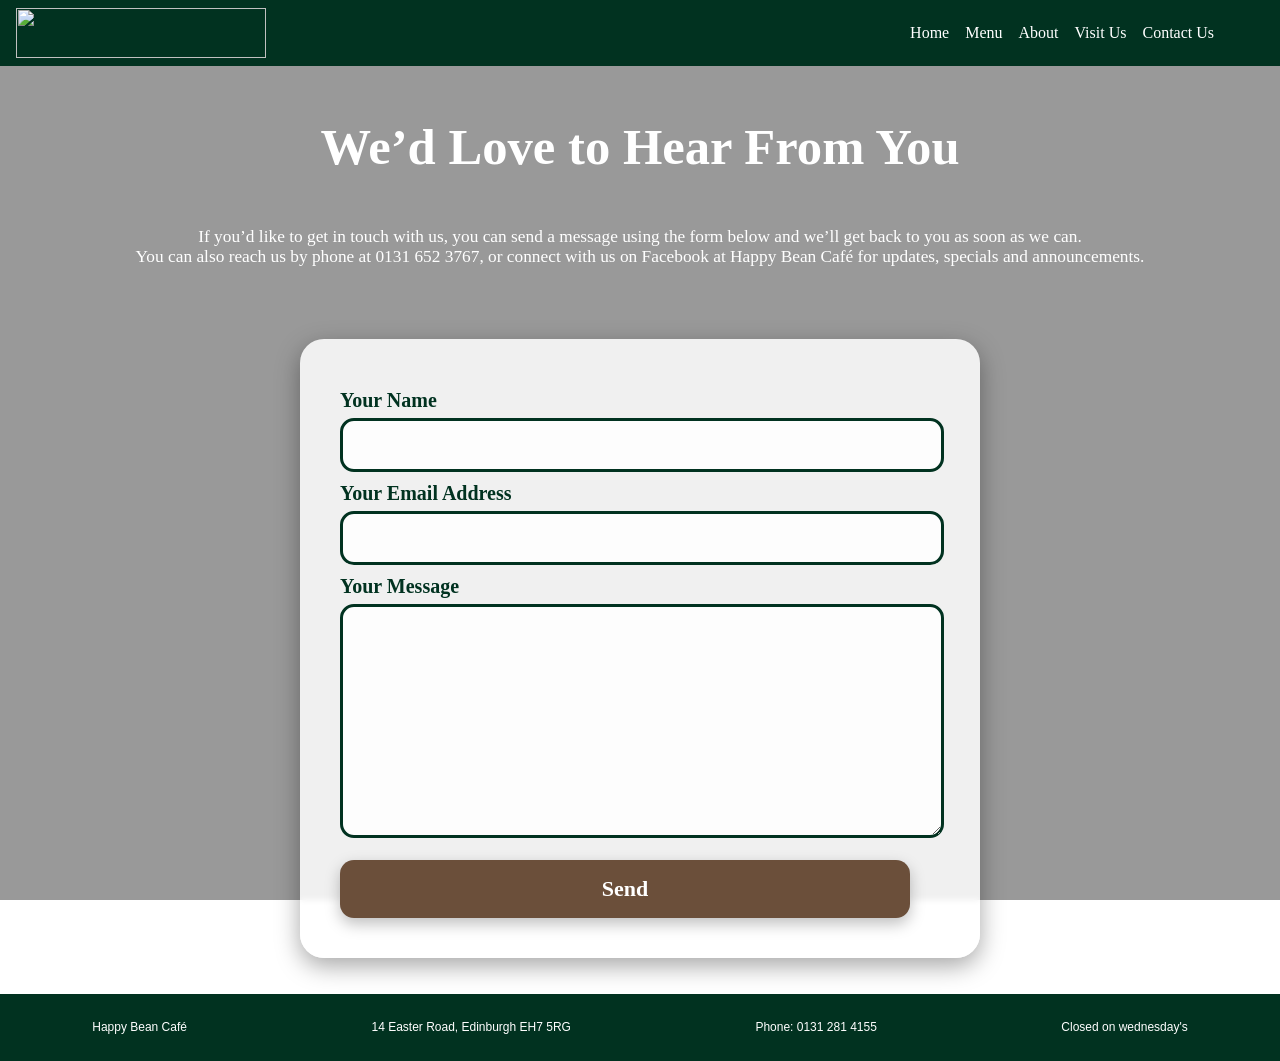
==== Contact Us.html @ 4bb3777c "Add files via upload" ====
<!DOCTYPE html>
<html>
<head>
    <title>Happy Bean Cafe</title>
    <link rel="stylesheet" href="styles.css">
</head>
<body id ="home">
    <nav class="navbar">
        <div class = "logo">
        <img src = "Images/Logo_White.png" height = 50px width = 250px>
        </div>
        <ul class="nav-links">
            <li><a href="index.html">Home</a></li>
            <li><a href="menu.html">Menu</a></li>
            <li><a href="#">About</a></li>
            <li><a href="#">Visit Us</a></li>
            <li><a href="Contact%20Us.html">Contact Us</a></li>
        </ul>
    </nav>
    <br>
    <h1>We’d Love to Hear From You</h1>
    <div class = "box">
    <p>If you’d like to get in touch with us, you can send a message using the form below and we’ll get back to you as soon as we can. 
    <br>
    You can also reach us by phone at 0131 652 3767, or connect with us on Facebook at Happy Bean Café for updates, specials and announcements.</p>
    <br>
</div>


<div class="formcarry-container">
  <form action="https://formcarry.com/s/K8K96ZvFhf2" method="POST" class="formcarry-form">
    
    <label for="name">Your Name</label>
    <input type="text" id="name" name="fullName" required />

    <label for="email">Your Email Address</label>
    <input type="email" id="email" name="email" required />

    <label for="message">Your Message</label>
    <textarea name="message" id="message" cols="30" rows="10"></textarea>

    <button type="submit">Send</button>
  </form>
</div>
<br>
<br>
    
    
<footer>
<p>Happy Bean Café</p>
<p>14 Easter Road, Edinburgh EH7 5RG </p> 
<p>Phone: 0131 281 4155</p>
<p>Closed on wednesday's</p>
</footer>
</body>
</html>
---- styles.css ----
/*Main elements*/

h1{
    font-family: Comic-Sans;
    color: white;
    text-align: center;
    font-size: 38pt
}

h2{
    font-family: Comic-Sans;
    color: #013220;
    margin-left: 30px;
    font-size: 20pt
}

h3{
    font-family: Comic-Sans;
    color: #013220;
    font-size: 24pt;
    text-align: center;
    text-decoration: underline;
    text-decoration-color: #013220;
}

p{
    font-family: Comic-Sans;
    color: white;
    text-align: center;
    font-size: 13pt
}

a{
    text-decoration: none;
}

img{
    display: flex;
    justify-self: center
}

body{
    min-height: 100vh;
    display: flex;
    flex-direction: column;
}

footer{
    margin-top: auto;
    background-color: #013220 ;

    
    width: 100%;
    height: 67px;
    
    display: flex;
    justify-content: space-around;
    align-items: center
}

footer p{
    color: white;
    font-family: Arial;
    font-size: 9pt
}


a{
    text-decoration: none;
}

img {
    display: block;
    margin: 0 auto;
}

.green{
    color: #4CAF50;
    text-align: left
}

.box{
    margin-bottom: 0
}
.button{
    border-radius: 20px;
    height: 70px;
    width: 420px;
    box-shadow: 0px 4px 12px rgba(0,0,0,0.15);
    background-color: #6B4F3A;
    display: flex;
    justify-content: center;
    align-items: center;
    justify-self: center
}

.button p{
    color: white;
}


/*Classes*/

.photo-frame {
    box-shadow: 5px 5px 15px rgba(0, 0, 0, 0.3);
    display: flex;
    align-items: center;
    justify-content: center;
    background-color: #654321;
    border-radius: 20px;
    width: 420px;
    height: 320px
    }



/*ID's*/

#home{
    margin: 0;
    font-family: Arial, sans-serif;
    background-image: 
        linear-gradient(rgba(0,0,0,0.4), rgba(0,0,0,0.4)),
        url(Images/Food.jpeg);
    background-size: cover;
    background-position: center;
    background-attachment: fixed;
}

#menu{
    margin: 0;
    font-family: Arial, sans-serif;
    background-image: 
        linear-gradient(rgba(0,0,0,0.4), rgba(0,0,0,0.4)),
        url(Images/menu.jpeg);
    background-size: cover;
    background-position: center;
    background-attachment: fixed;
}

#special_p{
    font-family: Comic-Sans;
    color: white;
    text-align: center;
    font-size: 20pt
}

/*Nav Part */
.navbar {
    display: flex;
    justify-content: space-between;
    align-items: center;
    background-color: #013220 ;
    padding: 0.5em 1em;
    color: white;
}

.nav-links {
    list-style: none;
    display: flex;
    gap: 1em;
    margin: 0;
    margin-right: 50px
}


.nav-links a {
    text-decoration: none;
    font-family: Comic-Sans;
    color: white;
    transition: color 0.3s;
}


/*Hovers*/

.nav-links a:hover {
    color: #4CAF50;
}

.button p:hover {
    color: #4CAF50;
}






/*menu boxes*/

.accordion { width: 700px; margin: 0 auto; }


.item {
  background: #fff;
  border-radius: 20px;
  overflow: hidden;
  margin-bottom: 30px;
  box-shadow: 0 6px 18px rgba(0,0,0,0.06);
}


.item > input[type="checkbox"] {
  position: absolute;
  left: -9999px;
  width: 1px;
  height: 1px;
  opacity: 0;
  pointer-events: none;
}


.item label {
  display: flex;
  align-items: center;       
  cursor: pointer;
  height: 60px;              
  padding: 0 30px;           
  position: relative;
  user-select: none;
  box-sizing: border-box;
}


.item label p {
  margin: 0;
  font-size: 28px;
  color: #013220;
  margin-left: 36px;         
  line-height: 1;
  text-decoration-color: #013220;
}

.accordion .content h3 {
    color: #013220;                 
    text-decoration: underline;
    text-decoration-color: #013220;               
}



.item label::before {
  content: "";
  border-width: 7px;
  border-style: solid;
  border-color: transparent transparent transparent black;
  position: absolute;
  left: 20px;
  top: 50%;
  transform: translateY(-50%);
  transition: transform 0.28s cubic-bezier(.2,.9,.2,1);
  will-change: transform;
}


.item .content {
  box-sizing: border-box;
  max-height: 0;                     
  overflow: hidden;                  
  padding: 0 30px;                   
  opacity: 0;
  text-decoration-color: #013220;
  transition: max-height 0.45s ease, opacity 0.28s ease, padding 0.28s ease;
}


.item .content > * { margin: 0 0 12px 0; color: #013220; }


.item input:checked ~ label::before {
  transform: translateY(-50%) rotate(90deg);
}


.item input:checked ~ .content {
  max-height: 2000px;                
  opacity: 1;
  padding: 20px 30px;                
  overflow: auto;                    
}








/*FORM PART*/


.formcarry-container {
  width: 60%;
  max-width: 600px;
  margin: 4vh auto 0 auto;
  background-color: rgba(255, 255, 255, 0.85);
  padding: 40px;
  border-radius: 24px;
  box-shadow: 0px 8px 25px rgba(0,0,0,0.35);
  backdrop-filter: blur(3px);

  display: flex;
  flex-direction: column;
  align-items: center;
}

.formcarry-form {
  width: 100%;
  padding-left: 10px;
  padding-right: 10px;
}

.formcarry-form label {
  display: block;
  padding: 10px 0 6px 0;
  font-family: Comic-Sans;
  color: #013220;
  font-size: 20px;
  font-weight: bold;
  text-align: left;
}

.formcarry-form input,
.formcarry-form textarea {
  font-size: 17px;
  width: 95%; 
  padding: 14px;
  background-color: #fdfdfd;
  border: 3px solid #013220;
  border-radius: 14px;
  color: #013220;
  font-family: Arial;
  transition: 0.25s ease;

  margin: 0 auto; 
  display: block;
}

.formcarry-form textarea {
  min-height: 140px;
  resize: vertical;
}

.formcarry-form button {
  margin-top: 22px;
  width: 95%; 
  padding: 16px;
  border-radius: 14px;
  background-color: #6B4F3A;
  color: white;
  font-family: Comic-Sans;
  font-size: 22px;
  font-weight: bold;
  border: none;
  cursor: pointer;
  box-shadow: 0px 6px 15px rgba(0,0,0,0.25);
  transition: background-color 0.3s, transform 0.2s;
}

.formcarry-form button:hover {
  background-color: #4CAF50;
  transform: scale(1.04);
}
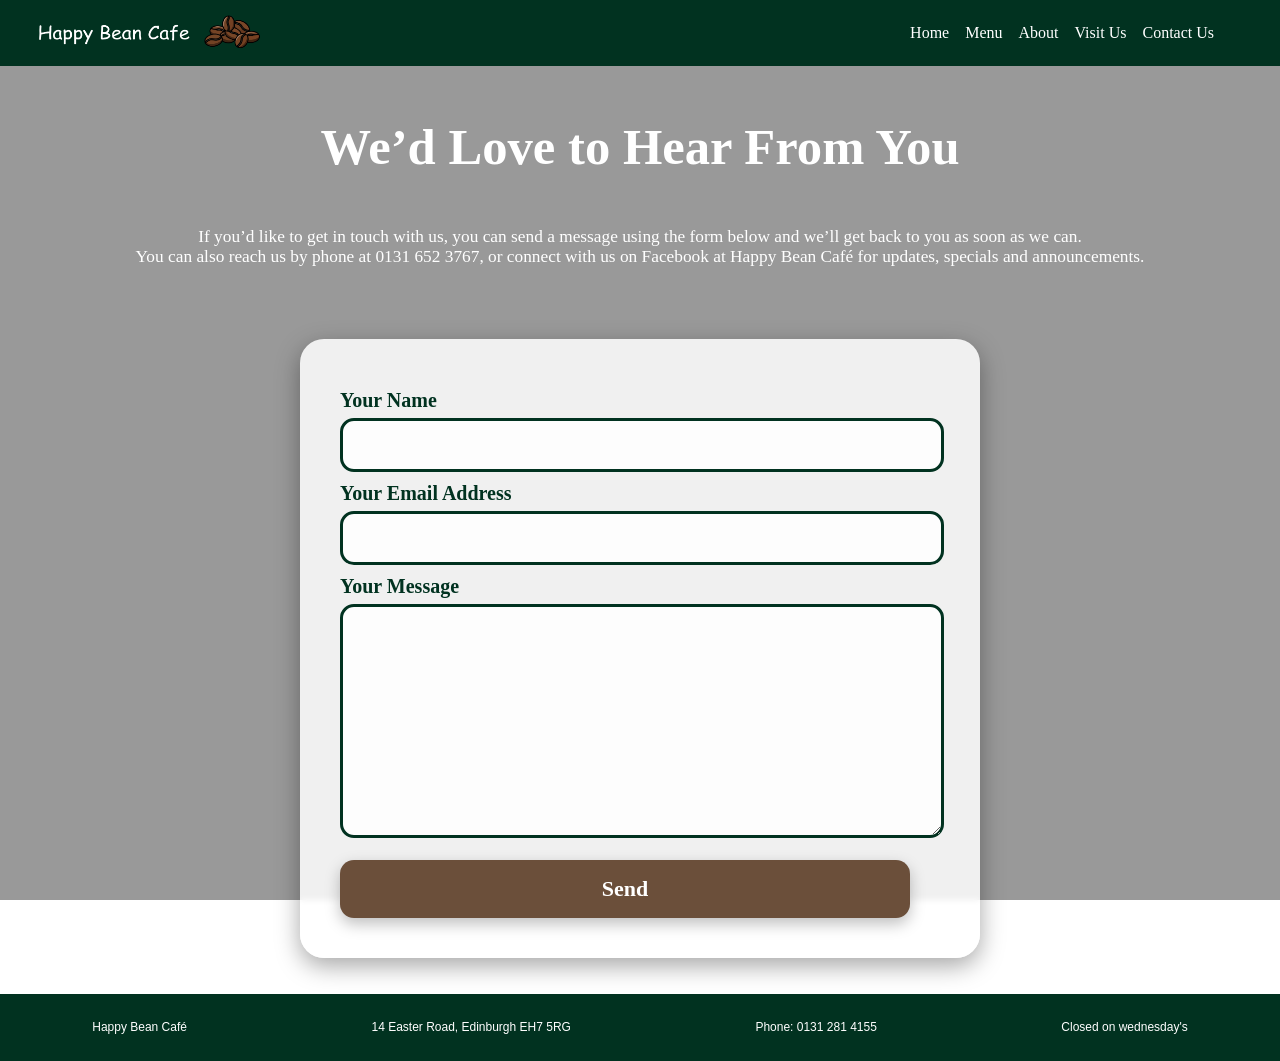
==== commit 6615b92c: "Fix HTML structure and update logo source" ====
--- a/Contact Us.html
+++ b/Contact Us.html
@@ -7,7 +7,7 @@
 <body id ="home">
     <nav class="navbar">
         <div class = "logo">
-        <img src = "Images/Logo_White.png" height = 50px width = 250px>
+        <img src = "Logo_White.png" height = 50px width = 250px>
         </div>
         <ul class="nav-links">
             <li><a href="index.html">Home</a></li>
@@ -53,4 +53,4 @@
 <p>Closed on wednesday's</p>
 </footer>
 </body>
-</html>+</html>
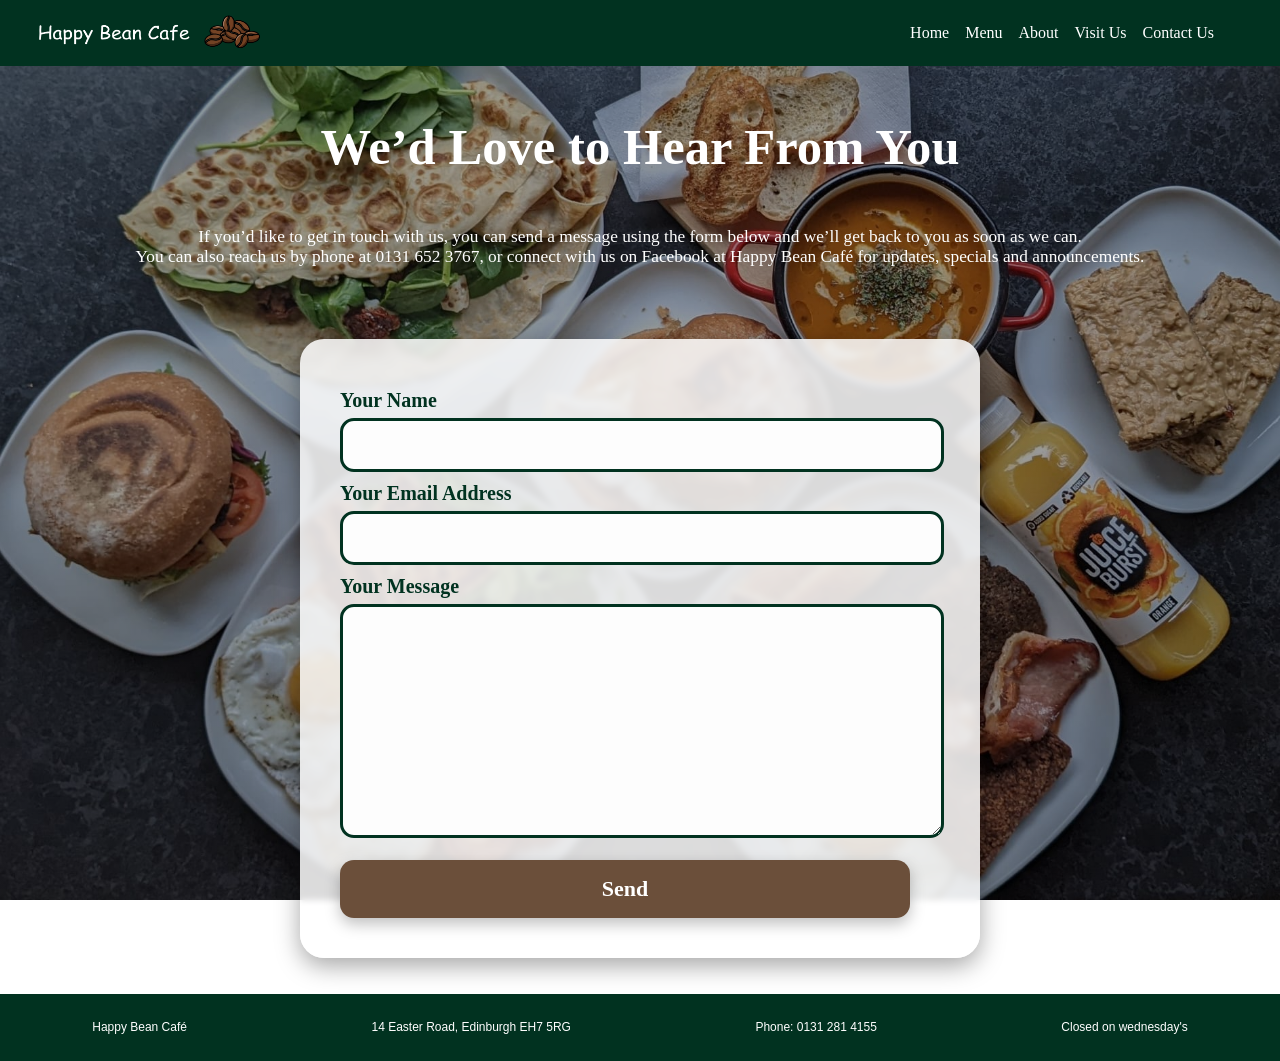
==== commit 662e74cd: "Make cafe website responsive" ====
--- a/Contact Us.html
+++ b/Contact Us.html
@@ -2,6 +2,7 @@
 <html>
 <head>
     <title>Happy Bean Cafe</title>
+    <meta name="viewport" content="width=device-width, initial-scale=1">
     <link rel="stylesheet" href="styles.css">
 </head>
 <body id ="home">
--- a/styles.css
+++ b/styles.css
@@ -28,15 +28,6 @@
     color: white;
     text-align: center;
     font-size: 13pt
-}
-
-a{
-    text-decoration: none;
-}
-
-img{
-    display: flex;
-    justify-self: center
 }
 
 body{
@@ -101,19 +92,6 @@
 
 /*Classes*/
 
-.photo-frame {
-    box-shadow: 5px 5px 15px rgba(0, 0, 0, 0.3);
-    display: flex;
-    align-items: center;
-    justify-content: center;
-    background-color: #654321;
-    border-radius: 20px;
-    width: 420px;
-    height: 320px
-    }
-
-
-
 /*ID's*/
 
 #home{
@@ -121,7 +99,7 @@
     font-family: Arial, sans-serif;
     background-image: 
         linear-gradient(rgba(0,0,0,0.4), rgba(0,0,0,0.4)),
-        url(Images/Food.jpeg);
+        url(Food.jpeg);
     background-size: cover;
     background-position: center;
     background-attachment: fixed;
@@ -132,17 +110,10 @@
     font-family: Arial, sans-serif;
     background-image: 
         linear-gradient(rgba(0,0,0,0.4), rgba(0,0,0,0.4)),
-        url(Images/menu.jpeg);
+        url(menu.jpeg);
     background-size: cover;
     background-position: center;
     background-attachment: fixed;
-}
-
-#special_p{
-    font-family: Comic-Sans;
-    color: white;
-    text-align: center;
-    font-size: 20pt
 }
 
 /*Nav Part */
@@ -362,3 +333,109 @@
   background-color: #4CAF50;
   transform: scale(1.04);
 }
+
+@media (max-width: 720px) {
+  h1 {
+    font-size: clamp(1.8rem, 5vw, 2.4rem);
+    padding: 0 16px;
+  }
+
+  .button {
+    width: min(420px, calc(100% - 32px));
+    box-sizing: border-box;
+  }
+
+  #home > img {
+    max-width: calc(100% - 32px);
+    height: auto;
+  }
+
+  #home,
+  #menu {
+    background-attachment: scroll;
+  }
+
+  .accordion {
+    width: calc(100% - 32px);
+    max-width: 700px;
+    box-sizing: border-box;
+  }
+
+  .formcarry-container {
+    width: calc(100% - 32px);
+    max-width: 600px;
+    box-sizing: border-box;
+    padding: 28px;
+  }
+}
+
+@media (max-width: 600px) {
+  .navbar {
+    flex-wrap: wrap;
+    justify-content: center;
+  }
+
+  .logo img {
+    width: min(250px, calc(100vw - 32px));
+    height: auto;
+  }
+
+  .nav-links {
+    flex-wrap: wrap;
+    justify-content: center;
+    gap: 0.75em;
+    margin: 0;
+    padding: 0;
+  }
+
+  .accordion .item label {
+    min-height: 60px;
+    height: auto;
+    padding: 12px 16px 12px 48px;
+  }
+
+  .item label p {
+    margin-left: 0;
+    font-size: 22px;
+    line-height: 1.2;
+  }
+
+  .item .content,
+  .item input:checked ~ .content {
+    padding-right: 18px;
+    padding-left: 18px;
+  }
+
+  .item .content h2 {
+    margin-left: 0;
+    font-size: 18px;
+  }
+
+  .formcarry-container {
+    padding: 20px;
+  }
+
+  .formcarry-form {
+    box-sizing: border-box;
+    padding: 0;
+  }
+
+  .formcarry-form input,
+  .formcarry-form textarea,
+  .formcarry-form button {
+    width: 100%;
+    box-sizing: border-box;
+  }
+
+  footer {
+    height: auto;
+    flex-direction: column;
+    gap: 4px;
+    padding: 12px 16px;
+    box-sizing: border-box;
+  }
+
+  footer p {
+    margin: 4px 0;
+  }
+}
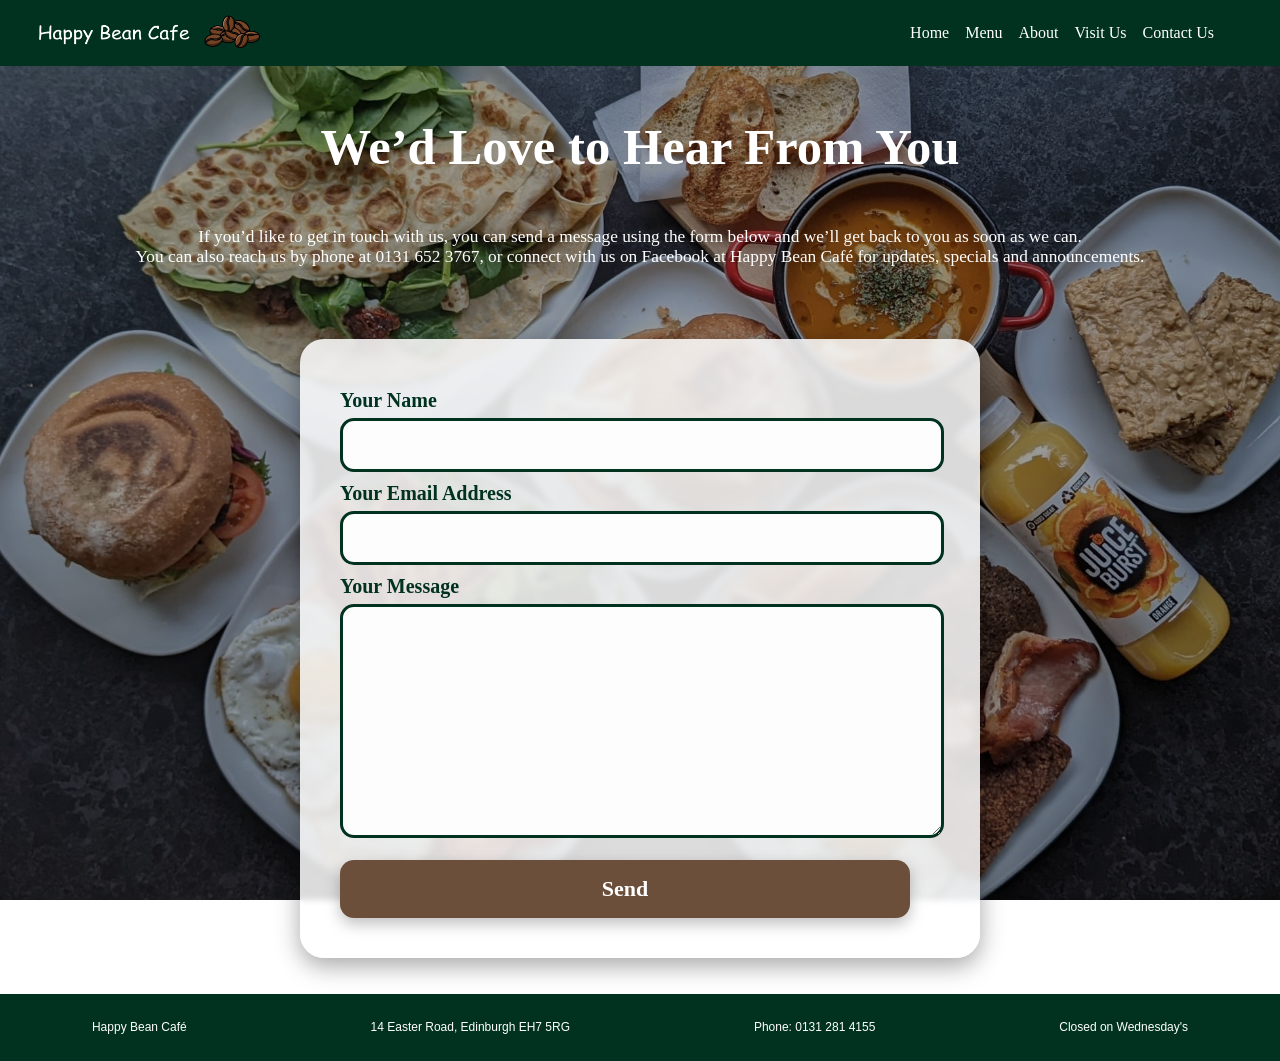
==== commit c3beec2d: "Improve mobile cafe website layout Co-authored-by: Copilot <223556219+Copilot@users.noreply.github.c" ====
--- a/Contact Us.html
+++ b/Contact Us.html
@@ -5,7 +5,7 @@
     <meta name="viewport" content="width=device-width, initial-scale=1">
     <link rel="stylesheet" href="styles.css">
 </head>
-<body id ="home">
+<body id="home" class="contact-page">
     <nav class="navbar">
         <div class = "logo">
         <img src = "Logo_White.png" height = 50px width = 250px>
@@ -45,13 +45,11 @@
 </div>
 <br>
 <br>
-    
-    
 <footer>
 <p>Happy Bean Café</p>
 <p>14 Easter Road, Edinburgh EH7 5RG </p> 
-<p>Phone: 0131 281 4155</p>
-<p>Closed on wednesday's</p>
+<p>Phone: <a href="tel:01312814155">0131 281 4155</a></p>
+<p>Closed on Wednesday's</p>
 </footer>
 </body>
 </html>
--- a/styles.css
+++ b/styles.css
@@ -1,441 +1,485 @@
-/*Main elements*/
-
-h1{
-    font-family: Comic-Sans;
-    color: white;
-    text-align: center;
-    font-size: 38pt
-}
-
-h2{
-    font-family: Comic-Sans;
-    color: #013220;
-    margin-left: 30px;
-    font-size: 20pt
-}
-
-h3{
-    font-family: Comic-Sans;
-    color: #013220;
-    font-size: 24pt;
-    text-align: center;
-    text-decoration: underline;
-    text-decoration-color: #013220;
-}
-
-p{
-    font-family: Comic-Sans;
-    color: white;
-    text-align: center;
-    font-size: 13pt
-}
-
-body{
-    min-height: 100vh;
-    display: flex;
-    flex-direction: column;
-}
-
-footer{
-    margin-top: auto;
-    background-color: #013220 ;
-
-    
-    width: 100%;
-    height: 67px;
-    
-    display: flex;
-    justify-content: space-around;
-    align-items: center
-}
-
-footer p{
-    color: white;
-    font-family: Arial;
-    font-size: 9pt
-}
-
-
-a{
-    text-decoration: none;
-}
-
-img {
-    display: block;
-    margin: 0 auto;
-}
-
-.green{
-    color: #4CAF50;
-    text-align: left
-}
-
-.box{
-    margin-bottom: 0
-}
-.button{
-    border-radius: 20px;
-    height: 70px;
-    width: 420px;
-    box-shadow: 0px 4px 12px rgba(0,0,0,0.15);
-    background-color: #6B4F3A;
-    display: flex;
-    justify-content: center;
-    align-items: center;
-    justify-self: center
-}
-
-.button p{
-    color: white;
-}
-
-
-/*Classes*/
-
-/*ID's*/
-
-#home{
-    margin: 0;
-    font-family: Arial, sans-serif;
-    background-image: 
-        linear-gradient(rgba(0,0,0,0.4), rgba(0,0,0,0.4)),
-        url(Food.jpeg);
-    background-size: cover;
-    background-position: center;
-    background-attachment: fixed;
-}
-
-#menu{
-    margin: 0;
-    font-family: Arial, sans-serif;
-    background-image: 
-        linear-gradient(rgba(0,0,0,0.4), rgba(0,0,0,0.4)),
-        url(menu.jpeg);
-    background-size: cover;
-    background-position: center;
-    background-attachment: fixed;
-}
-
-/*Nav Part */
-.navbar {
-    display: flex;
-    justify-content: space-between;
-    align-items: center;
-    background-color: #013220 ;
-    padding: 0.5em 1em;
-    color: white;
-}
-
-.nav-links {
-    list-style: none;
-    display: flex;
-    gap: 1em;
-    margin: 0;
-    margin-right: 50px
-}
-
-
-.nav-links a {
-    text-decoration: none;
-    font-family: Comic-Sans;
-    color: white;
-    transition: color 0.3s;
-}
-
-
-/*Hovers*/
-
-.nav-links a:hover {
-    color: #4CAF50;
-}
-
-.button p:hover {
-    color: #4CAF50;
-}
-
-
-
-
-
-
-/*menu boxes*/
-
-.accordion { width: 700px; margin: 0 auto; }
-
-
-.item {
-  background: #fff;
-  border-radius: 20px;
-  overflow: hidden;
-  margin-bottom: 30px;
-  box-shadow: 0 6px 18px rgba(0,0,0,0.06);
-}
-
-
-.item > input[type="checkbox"] {
-  position: absolute;
-  left: -9999px;
-  width: 1px;
-  height: 1px;
-  opacity: 0;
-  pointer-events: none;
-}
-
-
-.item label {
-  display: flex;
-  align-items: center;       
-  cursor: pointer;
-  height: 60px;              
-  padding: 0 30px;           
-  position: relative;
-  user-select: none;
-  box-sizing: border-box;
-}
-
-
-.item label p {
-  margin: 0;
-  font-size: 28px;
-  color: #013220;
-  margin-left: 36px;         
-  line-height: 1;
-  text-decoration-color: #013220;
-}
-
-.accordion .content h3 {
-    color: #013220;                 
-    text-decoration: underline;
-    text-decoration-color: #013220;               
-}
-
-
-
-.item label::before {
-  content: "";
-  border-width: 7px;
-  border-style: solid;
-  border-color: transparent transparent transparent black;
-  position: absolute;
-  left: 20px;
-  top: 50%;
-  transform: translateY(-50%);
-  transition: transform 0.28s cubic-bezier(.2,.9,.2,1);
-  will-change: transform;
-}
-
-
-.item .content {
-  box-sizing: border-box;
-  max-height: 0;                     
-  overflow: hidden;                  
-  padding: 0 30px;                   
-  opacity: 0;
-  text-decoration-color: #013220;
-  transition: max-height 0.45s ease, opacity 0.28s ease, padding 0.28s ease;
-}
-
-
-.item .content > * { margin: 0 0 12px 0; color: #013220; }
-
-
-.item input:checked ~ label::before {
-  transform: translateY(-50%) rotate(90deg);
-}
-
-
-.item input:checked ~ .content {
-  max-height: 2000px;                
-  opacity: 1;
-  padding: 20px 30px;                
-  overflow: auto;                    
-}
-
-
-
-
-
-
-
-
-/*FORM PART*/
-
-
-.formcarry-container {
-  width: 60%;
-  max-width: 600px;
-  margin: 4vh auto 0 auto;
-  background-color: rgba(255, 255, 255, 0.85);
-  padding: 40px;
-  border-radius: 24px;
-  box-shadow: 0px 8px 25px rgba(0,0,0,0.35);
-  backdrop-filter: blur(3px);
-
-  display: flex;
-  flex-direction: column;
-  align-items: center;
-}
-
-.formcarry-form {
-  width: 100%;
-  padding-left: 10px;
-  padding-right: 10px;
-}
-
-.formcarry-form label {
-  display: block;
-  padding: 10px 0 6px 0;
-  font-family: Comic-Sans;
-  color: #013220;
-  font-size: 20px;
-  font-weight: bold;
-  text-align: left;
-}
-
-.formcarry-form input,
-.formcarry-form textarea {
-  font-size: 17px;
-  width: 95%; 
-  padding: 14px;
-  background-color: #fdfdfd;
-  border: 3px solid #013220;
-  border-radius: 14px;
-  color: #013220;
-  font-family: Arial;
-  transition: 0.25s ease;
-
-  margin: 0 auto; 
-  display: block;
-}
-
-.formcarry-form textarea {
-  min-height: 140px;
-  resize: vertical;
-}
-
-.formcarry-form button {
-  margin-top: 22px;
-  width: 95%; 
-  padding: 16px;
-  border-radius: 14px;
-  background-color: #6B4F3A;
-  color: white;
-  font-family: Comic-Sans;
-  font-size: 22px;
-  font-weight: bold;
-  border: none;
-  cursor: pointer;
-  box-shadow: 0px 6px 15px rgba(0,0,0,0.25);
-  transition: background-color 0.3s, transform 0.2s;
-}
-
-.formcarry-form button:hover {
-  background-color: #4CAF50;
-  transform: scale(1.04);
-}
-
-@media (max-width: 720px) {
-  h1 {
-    font-size: clamp(1.8rem, 5vw, 2.4rem);
-    padding: 0 16px;
-  }
-
-  .button {
-    width: min(420px, calc(100% - 32px));
-    box-sizing: border-box;
-  }
-
-  #home > img {
-    max-width: calc(100% - 32px);
-    height: auto;
-  }
-
-  #home,
-  #menu {
-    background-attachment: scroll;
-  }
-
-  .accordion {
-    width: calc(100% - 32px);
-    max-width: 700px;
-    box-sizing: border-box;
-  }
-
-  .formcarry-container {
-    width: calc(100% - 32px);
-    max-width: 600px;
-    box-sizing: border-box;
-    padding: 28px;
-  }
-}
-
-@media (max-width: 600px) {
-  .navbar {
-    flex-wrap: wrap;
-    justify-content: center;
-  }
-
-  .logo img {
-    width: min(250px, calc(100vw - 32px));
-    height: auto;
-  }
-
-  .nav-links {
-    flex-wrap: wrap;
-    justify-content: center;
-    gap: 0.75em;
-    margin: 0;
-    padding: 0;
-  }
-
-  .accordion .item label {
-    min-height: 60px;
-    height: auto;
-    padding: 12px 16px 12px 48px;
-  }
-
-  .item label p {
-    margin-left: 0;
-    font-size: 22px;
-    line-height: 1.2;
-  }
-
-  .item .content,
-  .item input:checked ~ .content {
-    padding-right: 18px;
-    padding-left: 18px;
-  }
-
-  .item .content h2 {
-    margin-left: 0;
-    font-size: 18px;
-  }
-
-  .formcarry-container {
-    padding: 20px;
-  }
-
-  .formcarry-form {
-    box-sizing: border-box;
-    padding: 0;
-  }
-
-  .formcarry-form input,
-  .formcarry-form textarea,
-  .formcarry-form button {
-    width: 100%;
-    box-sizing: border-box;
-  }
-
-  footer {
-    height: auto;
-    flex-direction: column;
-    gap: 4px;
-    padding: 12px 16px;
-    box-sizing: border-box;
-  }
-
-  footer p {
-    margin: 4px 0;
-  }
-}
+/*Main elements*/
+
+h1{
+    font-family: Comic-Sans;
+    color: white;
+    text-align: center;
+    font-size: 38pt
+}
+
+h2{
+    font-family: Comic-Sans;
+    color: #013220;
+    margin-left: 30px;
+    font-size: 20pt
+}
+
+h3{
+    font-family: Comic-Sans;
+    color: #013220;
+    font-size: 24pt;
+    text-align: center;
+    text-decoration: underline;
+    text-decoration-color: #013220;
+}
+
+p{
+    font-family: Comic-Sans;
+    color: white;
+    text-align: center;
+    font-size: 13pt
+}
+
+body{
+    min-height: 100vh;
+    display: flex;
+    flex-direction: column;
+}
+
+footer{
+    margin-top: auto;
+    background-color: #013220 ;
+    width: 100%;
+    height: 67px;
+    display: flex;
+    justify-content: space-around;
+    align-items: center
+}
+
+footer p{
+    color: white;
+    font-family: Arial;
+    font-size: 9pt
+}
+
+footer a,
+footer a:visited {
+    color: white;
+}
+
+a{
+    text-decoration: none;
+}
+
+img {
+    display: block;
+    margin: 0 auto;
+}
+
+.green{
+    color: #4CAF50;
+    text-align: left
+}
+
+.box{
+    margin-bottom: 0
+}
+.button{
+    border-radius: 20px;
+    height: 70px;
+    width: 420px;
+    box-shadow: 0px 4px 12px rgba(0,0,0,0.15);
+    background-color: #6B4F3A;
+    display: flex;
+    justify-content: center;
+    align-items: center;
+    justify-self: center
+}
+
+.button p{
+    color: white;
+}
+
+
+/*Classes*/
+
+/*ID's*/
+
+#home{
+    margin: 0;
+    font-family: Arial, sans-serif;
+    background-image:
+        linear-gradient(rgba(0,0,0,0.4), rgba(0,0,0,0.4)),
+        url(Food.jpeg);
+    background-size: cover;
+    background-position: center;
+    background-attachment: fixed;
+}
+
+#menu{
+    margin: 0;
+    font-family: Arial, sans-serif;
+    background-image:
+        linear-gradient(rgba(0,0,0,0.4), rgba(0,0,0,0.4)),
+        url(menu.jpeg);
+    background-size: cover;
+    background-position: center;
+    background-attachment: fixed;
+}
+
+/*Nav Part */
+.navbar {
+    display: flex;
+    justify-content: space-between;
+    align-items: center;
+    background-color: #013220 ;
+    padding: 0.5em 1em;
+    color: white;
+}
+
+.nav-links {
+    list-style: none;
+    display: flex;
+    gap: 1em;
+    margin: 0;
+    margin-right: 50px
+}
+
+
+.nav-links a {
+    text-decoration: none;
+    font-family: Comic-Sans;
+    color: white;
+    transition: color 0.3s;
+}
+
+
+/*Hovers*/
+
+.nav-links a:hover {
+    color: #4CAF50;
+}
+
+.button p:hover {
+    color: #4CAF50;
+}
+
+
+/*menu boxes*/
+
+.accordion { width: 700px; margin: 0 auto; }
+
+
+.item {
+  background: #fff;
+  border-radius: 20px;
+  overflow: hidden;
+  margin-bottom: 30px;
+  box-shadow: 0 6px 18px rgba(0,0,0,0.06);
+}
+
+
+.item > input[type="checkbox"] {
+  position: absolute;
+  left: -9999px;
+  width: 1px;
+  height: 1px;
+  opacity: 0;
+  pointer-events: none;
+}
+
+
+.item label {
+  display: flex;
+  align-items: center;
+  cursor: pointer;
+  height: 60px;
+  padding: 0 30px;
+  position: relative;
+  user-select: none;
+  box-sizing: border-box;
+}
+
+
+.item label p {
+  margin: 0;
+  font-size: 28px;
+  color: #013220;
+  margin-left: 36px;
+  line-height: 1;
+  text-decoration-color: #013220;
+}
+
+.accordion .content h3 {
+    color: #013220;
+    text-decoration: underline;
+    text-decoration-color: #013220;
+}
+
+
+.item label::before {
+  content: "";
+  border-width: 7px;
+  border-style: solid;
+  border-color: transparent transparent transparent black;
+  position: absolute;
+  left: 20px;
+  top: 50%;
+  transform: translateY(-50%);
+  transition: transform 0.28s cubic-bezier(.2,.9,.2,1);
+  will-change: transform;
+}
+
+
+.item .content {
+  box-sizing: border-box;
+  max-height: 0;
+  overflow: hidden;
+  padding: 0 30px;
+  opacity: 0;
+  text-decoration-color: #013220;
+  transition: max-height 0.45s ease, opacity 0.28s ease, padding 0.28s ease;
+}
+
+
+.item .content > * { margin: 0 0 12px 0; color: #013220; }
+
+
+.item input:checked ~ label::before {
+  transform: translateY(-50%) rotate(90deg);
+}
+
+
+.item input:checked ~ .content {
+  max-height: 2000px;
+  opacity: 1;
+  padding: 20px 30px;
+  overflow: auto;
+}
+
+
+/*FORM PART*/
+
+
+.formcarry-container {
+  width: 60%;
+  max-width: 600px;
+  margin: 4vh auto 0 auto;
+  background-color: rgba(255, 255, 255, 0.85);
+  padding: 40px;
+  border-radius: 24px;
+  box-shadow: 0px 8px 25px rgba(0,0,0,0.35);
+  backdrop-filter: blur(3px);
+
+  display: flex;
+  flex-direction: column;
+  align-items: center;
+}
+
+.formcarry-form {
+  width: 100%;
+  padding-left: 10px;
+  padding-right: 10px;
+}
+
+.formcarry-form label {
+  display: block;
+  padding: 10px 0 6px 0;
+  font-family: Comic-Sans;
+  color: #013220;
+  font-size: 20px;
+  font-weight: bold;
+  text-align: left;
+}
+
+.formcarry-form input,
+.formcarry-form textarea {
+  font-size: 17px;
+  width: 95%;
+  padding: 14px;
+  background-color: #fdfdfd;
+  border: 3px solid #013220;
+  border-radius: 14px;
+  color: #013220;
+  font-family: Arial;
+  transition: 0.25s ease;
+
+  margin: 0 auto;
+  display: block;
+}
+
+.formcarry-form textarea {
+  min-height: 140px;
+  resize: vertical;
+}
+
+.formcarry-form button {
+  margin-top: 22px;
+  width: 95%;
+  padding: 16px;
+  border-radius: 14px;
+  background-color: #6B4F3A;
+  color: white;
+  font-family: Comic-Sans;
+  font-size: 22px;
+  font-weight: bold;
+  border: none;
+  cursor: pointer;
+  box-shadow: 0px 6px 15px rgba(0,0,0,0.25);
+  transition: background-color 0.3s, transform 0.2s;
+}
+
+.formcarry-form button:hover {
+  background-color: #4CAF50;
+  transform: scale(1.04);
+}
+
+@media (max-width: 720px) {
+  h1 {
+    font-size: clamp(1.8rem, 5vw, 2.4rem);
+    padding: 0 16px;
+  }
+
+  .button {
+    width: min(420px, calc(100% - 32px));
+    box-sizing: border-box;
+    margin-inline: auto;
+  }
+
+  #home:not(.contact-page) h1 {
+    margin: 36px 0 20px;
+  }
+
+  #home:not(.contact-page) .box {
+    margin-bottom: 32px;
+  }
+
+  #home:not(.contact-page) > a {
+    display: block;
+    margin-bottom: 32px;
+  }
+
+  #home:not(.contact-page) > img {
+    margin-bottom: 12px;
+  }
+
+  #home:not(.contact-page) > p {
+    margin: 0 20px 32px;
+  }
+
+  .contact-page .formcarry-container {
+    margin-bottom: 28px;
+  }
+
+  #home > img {
+    max-width: calc(100% - 32px);
+    height: auto;
+  }
+
+  #home,
+  #menu {
+    background-attachment: scroll;
+  }
+
+  .accordion {
+    width: calc(100% - 32px);
+    max-width: 700px;
+    box-sizing: border-box;
+  }
+
+  .formcarry-container {
+    width: calc(100% - 32px);
+    max-width: 600px;
+    box-sizing: border-box;
+    padding: 28px;
+  }
+
+  .box {
+    padding: 0 16px;
+    margin-bottom: 20px;
+  }
+
+  .navbar {
+    flex-wrap: wrap;
+    justify-content: center;
+    gap: 8px;
+  }
+
+  #home > br,
+  #menu > br,
+  #home .box br,
+  #menu .box br {
+    display: none;
+  }
+
+  .nav-links {
+    flex-wrap: wrap;
+    justify-content: center;
+    gap: 0.5em 0.75em;
+    margin: 0;
+    padding: 0;
+  }
+
+  .logo img {
+    width: min(250px, calc(100vw - 32px));
+    height: auto;
+  }
+
+  .accordion .item label {
+    min-height: 60px;
+    height: auto;
+    padding: 12px 16px 12px 48px;
+  }
+
+  .item label p {
+    margin-left: 0;
+    font-size: 22px;
+    line-height: 1.2;
+  }
+
+  .item .content,
+  .item input:checked ~ .content {
+    padding-right: 18px;
+    padding-left: 18px;
+  }
+
+  .item .content h2 {
+    margin-left: 0;
+    font-size: 18px;
+  }
+
+  .item input:checked ~ .content {
+    max-height: 6000px;
+    overflow: visible;
+  }
+
+  .formcarry-container {
+    padding: 20px;
+  }
+
+  .formcarry-form {
+    box-sizing: border-box;
+    padding: 0;
+  }
+
+  .formcarry-form input,
+  .formcarry-form textarea,
+  .formcarry-form button {
+    width: 100%;
+    box-sizing: border-box;
+  }
+
+  footer {
+    display: grid;
+    grid-template-columns: repeat(2, minmax(0, 1fr));
+    height: auto;
+    gap: 8px 12px;
+    padding: 12px 16px;
+    box-sizing: border-box;
+  }
+
+  footer p {
+    margin: 4px 0;
+    text-align: center;
+  }
+}
+
+@media (max-width: 380px) {
+  .nav-links {
+    gap: 0.25em 0.5em;
+  }
+
+  .nav-links a {
+    font-size: 0.9rem;
+  }
+}
